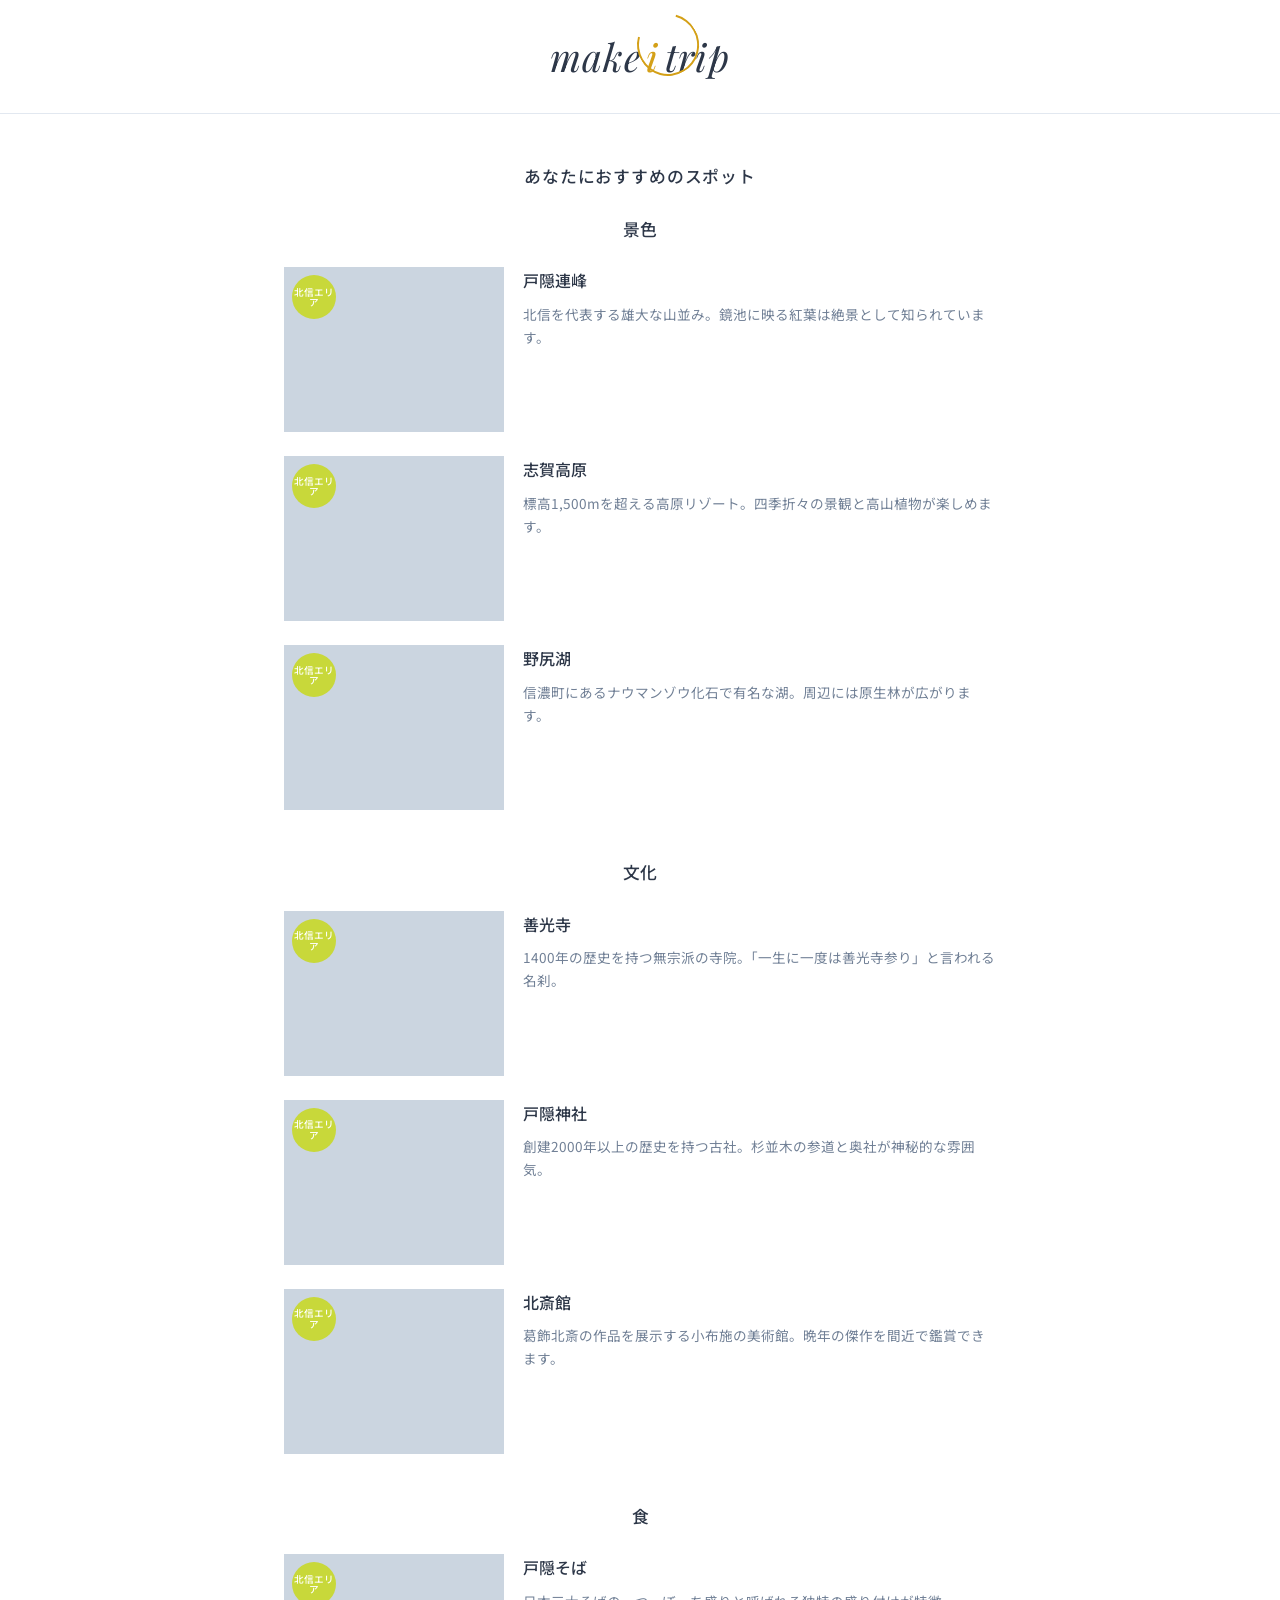
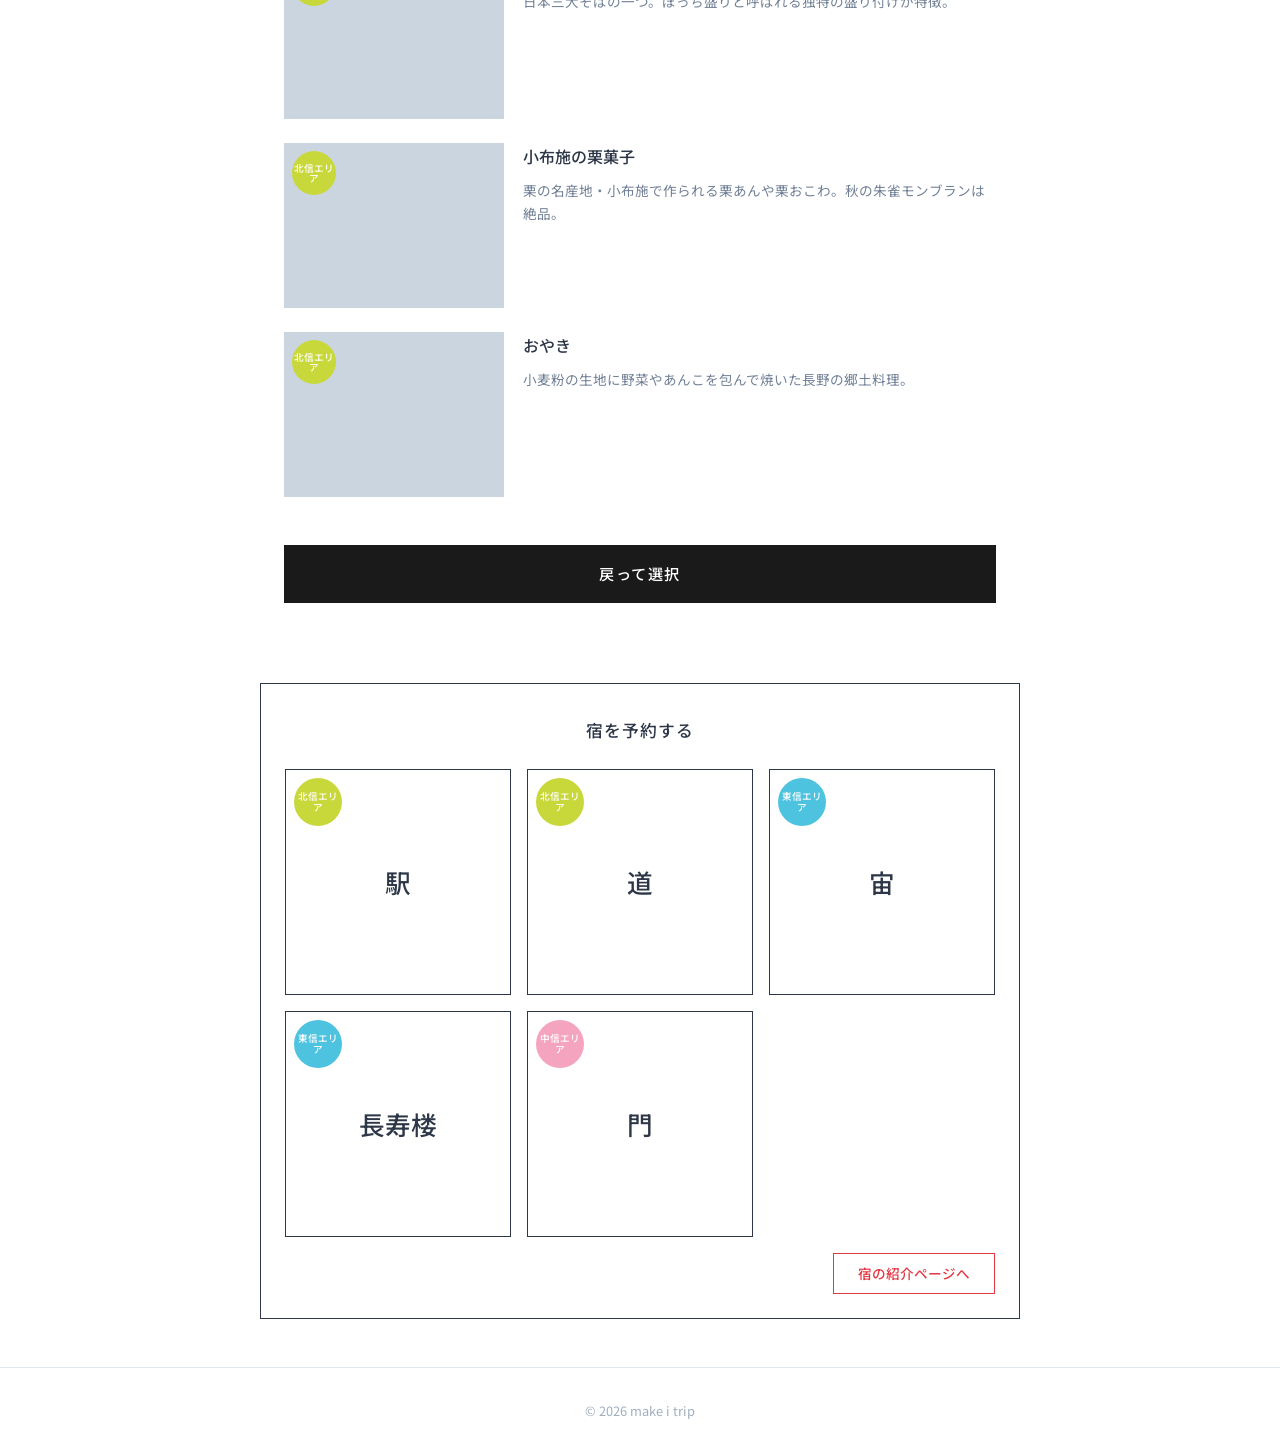
==== result.html @ 2dc40979 "Add files via upload" ====
<!DOCTYPE html>
<html lang="ja">
<head>
  <meta charset="UTF-8">
  <meta name="viewport" content="width=device-width, initial-scale=1.0">
  <title>あなたにおすすめのスポット - make i trip</title>
  <link rel="preconnect" href="https://fonts.googleapis.com">
  <link rel="preconnect" href="https://fonts.gstatic.com" crossorigin>
  <link href="https://fonts.googleapis.com/css2?family=Noto+Sans+JP:wght@300;400;500;700&family=Playfair+Display:ital,wght@1,400;1,600&display=swap" rel="stylesheet">
  <link rel="stylesheet" href="style.css">
</head>
<body>
  <!-- ヘッダー（簡易版） -->
  <header class="site-header-simple">
    <a href="index.html" class="logo-link">
      <h1 class="logo">make <span class="logo-i">i</span> trip</h1>
    </a>
  </header>

  <!-- 結果セクション -->
  <section class="result-section">
    <h2 class="section-title">あなたにおすすめのスポット</h2>

    <!-- 景色 -->
    <div class="result-category">
      <h3 class="result-category-title">景色</h3>
      <div class="spot-list" id="spots-scenery"></div>
    </div>

    <!-- 文化 -->
    <div class="result-category">
      <h3 class="result-category-title">文化</h3>
      <div class="spot-list" id="spots-culture"></div>
    </div>

    <!-- 食 -->
    <div class="result-category">
      <h3 class="result-category-title">食</h3>
      <div class="spot-list" id="spots-food"></div>
    </div>

    <div class="back-button-wrap">
      <a href="index.html" class="back-button">戻って選択</a>
    </div>
  </section>

  <!-- 宿を予約する（トップと同じ） -->
  <section class="hotels">
    <h2 class="section-title">宿を予約する</h2>
    <div class="hotel-grid">
      <div class="hotel-card">
        <span class="hotel-area-tag tag-hokushin">北信エリア</span>
        <p class="hotel-name">駅</p>
      </div>
      <div class="hotel-card">
        <span class="hotel-area-tag tag-hokushin">北信エリア</span>
        <p class="hotel-name">道</p>
      </div>
      <div class="hotel-card">
        <span class="hotel-area-tag tag-toshin">東信エリア</span>
        <p class="hotel-name">宙</p>
      </div>
      <div class="hotel-card">
        <span class="hotel-area-tag tag-toshin">東信エリア</span>
        <p class="hotel-name">長寿楼</p>
      </div>
      <div class="hotel-card">
        <span class="hotel-area-tag tag-chushin">中信エリア</span>
        <p class="hotel-name">門</p>
      </div>
    </div>
    <div class="hotel-link-wrap">
      <a href="#" class="hotel-link">宿の紹介ページへ</a>
    </div>
  </section>

  <footer class="site-footer">
    <p>&copy; 2026 make i trip</p>
  </footer>

  <script src="data.js"></script>
  <script src="result.js"></script>
</body>
</html>
---- style.css ----
/* ===== Reset & Base ===== */
* {
  margin: 0;
  padding: 0;
  box-sizing: border-box;
}

body {
  font-family: 'Noto Sans JP', sans-serif;
  background: #fff;
  color: #2d3748;
  line-height: 1.7;
  -webkit-font-smoothing: antialiased;
}

/* カラー変数 */
:root {
  --color-hokushin: #c8d83a;
  --color-toshin: #4ec3e0;
  --color-chushin: #f5a4c0;
  --color-nanshin: #f5d030;
  --color-text: #2d3748;
  --color-muted: #718096;
  --color-border: #2d3748;
  --color-link: #e63946;
}

/* ===== Header ===== */
.site-header {
  position: relative;
  background: #fff;
  width: 100%;
}

.lang-switch {
  position: absolute;
  top: 0.8rem;
  right: 1rem;
  font-size: 0.85rem;
  z-index: 10;
}

.lang-link {
  color: #2d3748;
  text-decoration: none;
}

.lang-link:hover {
  text-decoration: underline;
}

.lang-sep {
  margin: 0 0.4rem;
  color: #2d3748;
}

/* 4枚の写真 (2x2 グリッド) */
.hero-photos {
  display: grid;
  grid-template-columns: 1fr 1fr;
  grid-template-rows: 1fr 1fr;
  gap: 0;
  width: 100%;
  aspect-ratio: 16/9;
  max-height: 360px;
}

.hero-photo {
  background-size: cover;
  background-position: center;
  background-color: #cbd5e0;
}

.hero-photo-1 {
  background-image: url('https://images.unsplash.com/photo-1542640244-7e672d6cef4e?w=800&q=80');
}
.hero-photo-2 {
  background-image: url('https://images.unsplash.com/photo-1528360983277-13d401cdc186?w=800&q=80');
}
.hero-photo-3 {
  background-image: url('https://images.unsplash.com/photo-1480796927426-f609979314bd?w=800&q=80');
}
.hero-photo-4 {
  background-image: url('https://images.unsplash.com/photo-1490806843957-31f4c9a91c65?w=800&q=80');
}

/* 中央のロゴ */
.hero-logo {
  position: absolute;
  top: 50%;
  left: 50%;
  transform: translate(-50%, -50%);
  background: rgba(255, 255, 255, 0.95);
  padding: 1.5rem 3rem;
  border-radius: 4px;
  text-align: center;
  z-index: 5;
}

.logo {
  font-family: 'Playfair Display', serif;
  font-style: italic;
  font-size: 2.4rem;
  font-weight: 400;
  color: #2d3748;
  letter-spacing: 0.02em;
  display: flex;
  align-items: center;
  justify-content: center;
  gap: 0.1em;
  white-space: nowrap;
}

.logo-i {
  display: inline-block;
  position: relative;
  color: #d4a017;
  margin: 0 0.05em;
}

.logo-i::before {
  content: '';
  position: absolute;
  top: -0.25em;
  left: -0.25em;
  width: 1.5em;
  height: 1.5em;
  border: 2px solid #d4a017;
  border-radius: 50%;
  border-top-color: transparent;
  transform: rotate(-30deg);
}

.tagline {
  font-family: 'Playfair Display', serif;
  font-style: italic;
  font-size: 0.95rem;
  color: #718096;
  margin-top: 0.4rem;
  letter-spacing: 0.05em;
}

/* シンプルヘッダー（結果ページ） */
.site-header-simple {
  background: #fff;
  padding: 1.5rem 1rem;
  text-align: center;
  border-bottom: 1px solid #e2e8f0;
}

.logo-link {
  text-decoration: none;
  display: inline-block;
}

/* ===== Section共通 ===== */
section {
  max-width: 760px;
  margin: 0 auto;
  padding: 3rem 1.5rem;
}

.section-title {
  font-size: 1.05rem;
  font-weight: 500;
  text-align: center;
  margin-bottom: 1.5rem;
  letter-spacing: 0.05em;
}

/* ===== コンセプト ===== */
.concept {
  text-align: center;
  padding-bottom: 2rem;
}

.concept-text {
  font-size: 0.9rem;
  line-height: 2;
  color: #4a5568;
}

/* ===== 4エリア紹介セクション ===== */
.regions {
  background: #f5f7f9;
  max-width: 100%;
  padding: 3rem 1.5rem;
}

.regions-inner {
  max-width: 760px;
  margin: 0 auto;
  display: grid;
  grid-template-columns: 1fr 1fr 1fr;
  grid-template-rows: auto auto auto;
  gap: 1rem;
  position: relative;
}

/* マップ本体 (中央) */
.map-container {
  grid-column: 2 / 3;
  grid-row: 1 / 4;
  display: flex;
  align-items: center;
  justify-content: center;
}

.map-shape {
  width: 100%;
  max-width: 220px;
  aspect-ratio: 0.85;
  display: grid;
  grid-template-columns: 1fr 1fr;
  grid-template-rows: 1fr 1fr;
  border-radius: 4px;
  overflow: hidden;
  position: relative;
}

.map-region {
  display: flex;
  align-items: center;
  justify-content: center;
  font-weight: 700;
  color: #fff;
  font-size: 0.95rem;
}

.map-region span {
  display: block;
}

.map-hokushin { background: var(--color-hokushin); }
.map-toshin { background: var(--color-toshin); }
.map-chushin { background: var(--color-chushin); }
.map-nanshin { background: var(--color-nanshin); }

/* 4枚のカード（角に配置） */
.region-card {
  background: #fff;
  padding: 0.5rem;
  font-size: 0.7rem;
  display: flex;
  flex-direction: column;
  gap: 0.3rem;
}

.region-card-tl { grid-column: 1; grid-row: 1; }
.region-card-tr { grid-column: 3; grid-row: 1; }
.region-card-bl { grid-column: 1; grid-row: 3; }
.region-card-br { grid-column: 3; grid-row: 3; }

.region-card-photo {
  width: 100%;
  aspect-ratio: 16/10;
  background: #cbd5e0;
}

.region-card-text {
  font-size: 0.65rem;
  color: var(--color-muted);
  line-height: 1.3;
}

/* タイトル説明（右側） */
.regions-title-block {
  grid-column: 3;
  grid-row: 2;
  text-align: left;
  padding: 0.5rem;
  display: flex;
  flex-direction: column;
  justify-content: center;
}

.regions-title {
  font-size: 0.95rem;
  font-weight: 700;
  margin-bottom: 0.5rem;
  line-height: 1.5;
}

.regions-desc {
  font-size: 0.7rem;
  color: var(--color-muted);
  line-height: 1.6;
}

/* ===== AIコンシェルジュフォーム ===== */
.concierge {
  text-align: center;
}

.form-block {
  margin-bottom: 2rem;
}

.form-label {
  font-size: 0.9rem;
  font-weight: 500;
  margin-bottom: 0.8rem;
  color: var(--color-text);
}

.option-row {
  display: grid;
  gap: 0.6rem;
}

.option-row-4 {
  grid-template-columns: repeat(4, 1fr);
}

.option-card {
  cursor: pointer;
}

.option-card input {
  position: absolute;
  opacity: 0;
  pointer-events: none;
}

.option-card-inner {
  display: flex;
  align-items: center;
  justify-content: center;
  padding: 1.2rem 0.5rem;
  border: 1px solid #2d3748;
  background: #fff;
  font-size: 0.9rem;
  font-weight: 400;
  transition: all 0.2s;
  min-height: 65px;
}

.option-card:hover .option-card-inner {
  background: #f7fafc;
}

.option-card input:checked + .option-card-inner {
  background: #2d3748;
  color: #fff;
  border-color: #2d3748;
}

/* 旅の好み（写真付き） */
.option-grid {
  display: grid;
  grid-template-columns: repeat(3, 1fr);
  gap: 0.6rem;
}

.option-card-photo {
  cursor: pointer;
  position: relative;
}

.option-card-photo input {
  position: absolute;
  opacity: 0;
  pointer-events: none;
}

.option-photo {
  display: block;
  width: 100%;
  aspect-ratio: 4/3;
  background-size: cover;
  background-position: center;
  background-color: #cbd5e0;
  border: 2px solid transparent;
  transition: all 0.2s;
  position: relative;
}

.option-card-photo input:checked + .option-photo {
  border-color: #2d3748;
  box-shadow: 0 0 0 2px rgba(45, 55, 72, 0.2);
}

.option-photo-history {
  background-image: url('https://images.unsplash.com/photo-1528164344705-47542687000d?w=400&q=80');
}
.option-photo-culture {
  background-image: url('https://images.unsplash.com/photo-1480796927426-f609979314bd?w=400&q=80');
}
.option-photo-garden {
  background-image: url('https://images.unsplash.com/photo-1490806843957-31f4c9a91c65?w=400&q=80');
}
.option-photo-nature {
  background-image: url('https://images.unsplash.com/photo-1542640244-7e672d6cef4e?w=400&q=80');
}
.option-photo-onsen {
  background-image: url('https://images.unsplash.com/photo-1583416750470-965b2707b355?w=400&q=80');
}
.option-photo-gourmet {
  background-image: url('https://images.unsplash.com/photo-1553621042-f6e147245754?w=400&q=80');
}

.option-photo-label {
  display: block;
  text-align: center;
  font-size: 0.75rem;
  color: var(--color-text);
  margin-top: 0.4rem;
  font-weight: 400;
}

/* GO Button */
.go-button {
  display: block;
  width: 100%;
  max-width: 760px;
  margin: 2rem auto 0;
  padding: 1rem;
  background: #1a1a1a;
  color: #fff;
  border: none;
  font-size: 1rem;
  font-weight: 500;
  font-family: inherit;
  letter-spacing: 0.1em;
  cursor: pointer;
  transition: background 0.2s;
}

.go-button:hover {
  background: #4a5568;
}

/* ===== 宿を予約する ===== */
.hotels {
  border: 1px solid #2d3748;
  margin: 2rem auto;
  padding: 2rem 1.5rem 1.5rem;
  max-width: 760px;
}

.hotel-grid {
  display: grid;
  grid-template-columns: repeat(3, 1fr);
  gap: 1rem;
  margin-bottom: 1rem;
}

.hotel-card {
  border: 1px solid #2d3748;
  padding: 1rem;
  position: relative;
  aspect-ratio: 1;
  display: flex;
  align-items: center;
  justify-content: center;
  background: #fff;
}

.hotel-area-tag {
  position: absolute;
  top: 0.5rem;
  left: 0.5rem;
  display: inline-flex;
  align-items: center;
  justify-content: center;
  width: 48px;
  height: 48px;
  border-radius: 50%;
  font-size: 0.6rem;
  color: #fff;
  font-weight: 500;
  text-align: center;
  line-height: 1.1;
}

.tag-hokushin { background: var(--color-hokushin); }
.tag-toshin { background: var(--color-toshin); }
.tag-chushin { background: var(--color-chushin); }
.tag-nanshin { background: var(--color-nanshin); }

.hotel-name {
  font-size: 1.6rem;
  font-weight: 500;
  text-align: center;
}

.hotel-link-wrap {
  text-align: right;
  margin-top: 0.5rem;
}

.hotel-link {
  display: inline-block;
  padding: 0.5rem 1.5rem;
  border: 1px solid var(--color-link);
  color: var(--color-link);
  text-decoration: none;
  font-size: 0.85rem;
  font-weight: 500;
  transition: all 0.2s;
}

.hotel-link:hover {
  background: var(--color-link);
  color: #fff;
}

/* ===== 結果ページ ===== */
.result-section {
  text-align: center;
  padding-bottom: 1rem;
}

.result-category {
  margin-bottom: 3rem;
}

.result-category-title {
  font-size: 1.05rem;
  font-weight: 500;
  text-align: center;
  margin-bottom: 1.5rem;
}

.spot-list {
  display: flex;
  flex-direction: column;
  gap: 1.5rem;
}

.spot-card {
  display: grid;
  grid-template-columns: 220px 1fr;
  gap: 1.2rem;
  align-items: start;
  text-align: left;
}

.spot-photo {
  width: 100%;
  aspect-ratio: 4/3;
  background-size: cover;
  background-position: center;
  background-color: #cbd5e0;
  position: relative;
}

.spot-area-tag {
  position: absolute;
  top: 0.5rem;
  left: 0.5rem;
  width: 44px;
  height: 44px;
  border-radius: 50%;
  display: inline-flex;
  align-items: center;
  justify-content: center;
  font-size: 0.6rem;
  color: #fff;
  font-weight: 500;
  text-align: center;
  line-height: 1.1;
}

.spot-info h4 {
  font-size: 1rem;
  font-weight: 500;
  margin-bottom: 0.5rem;
  color: var(--color-text);
}

.spot-info p {
  font-size: 0.85rem;
  line-height: 1.7;
  color: var(--color-muted);
}

.back-button-wrap {
  text-align: center;
  margin: 2rem 0;
}

.back-button {
  display: inline-block;
  width: 100%;
  max-width: 760px;
  padding: 1rem;
  background: #1a1a1a;
  color: #fff;
  text-decoration: none;
  font-size: 0.95rem;
  font-weight: 500;
  letter-spacing: 0.1em;
  text-align: center;
  transition: background 0.2s;
}

.back-button:hover {
  background: #4a5568;
}

/* ===== Footer ===== */
.site-footer {
  text-align: center;
  padding: 2rem 1rem;
  color: #a0aec0;
  font-size: 0.8rem;
  border-top: 1px solid #e2e8f0;
  margin-top: 3rem;
}

/* ===== Responsive ===== */
@media (max-width: 600px) {
  .hero-photos {
    aspect-ratio: 4/3;
  }

  .hero-logo {
    padding: 1rem 1.5rem;
  }

  .logo {
    font-size: 1.8rem;
  }

  .tagline {
    font-size: 0.8rem;
  }

  .regions-inner {
    grid-template-columns: 1fr;
    grid-template-rows: auto;
  }

  .map-container {
    grid-column: 1;
    grid-row: auto;
    margin: 1rem 0;
  }

  .map-shape {
    max-width: 200px;
  }

  .region-card,
  .regions-title-block {
    grid-column: 1;
    grid-row: auto;
  }

  .regions-title-block {
    text-align: center;
    order: -1;
  }

  .option-row-4 {
    grid-template-columns: repeat(2, 1fr);
  }

  .option-grid {
    grid-template-columns: repeat(2, 1fr);
  }

  .hotel-grid {
    grid-template-columns: repeat(2, 1fr);
  }

  .spot-card {
    grid-template-columns: 1fr;
  }

  .spot-photo {
    max-width: 280px;
    margin: 0 auto;
  }

  section {
    padding: 2rem 1rem;
  }

  .hotels {
    padding: 1.5rem 1rem;
  }
}
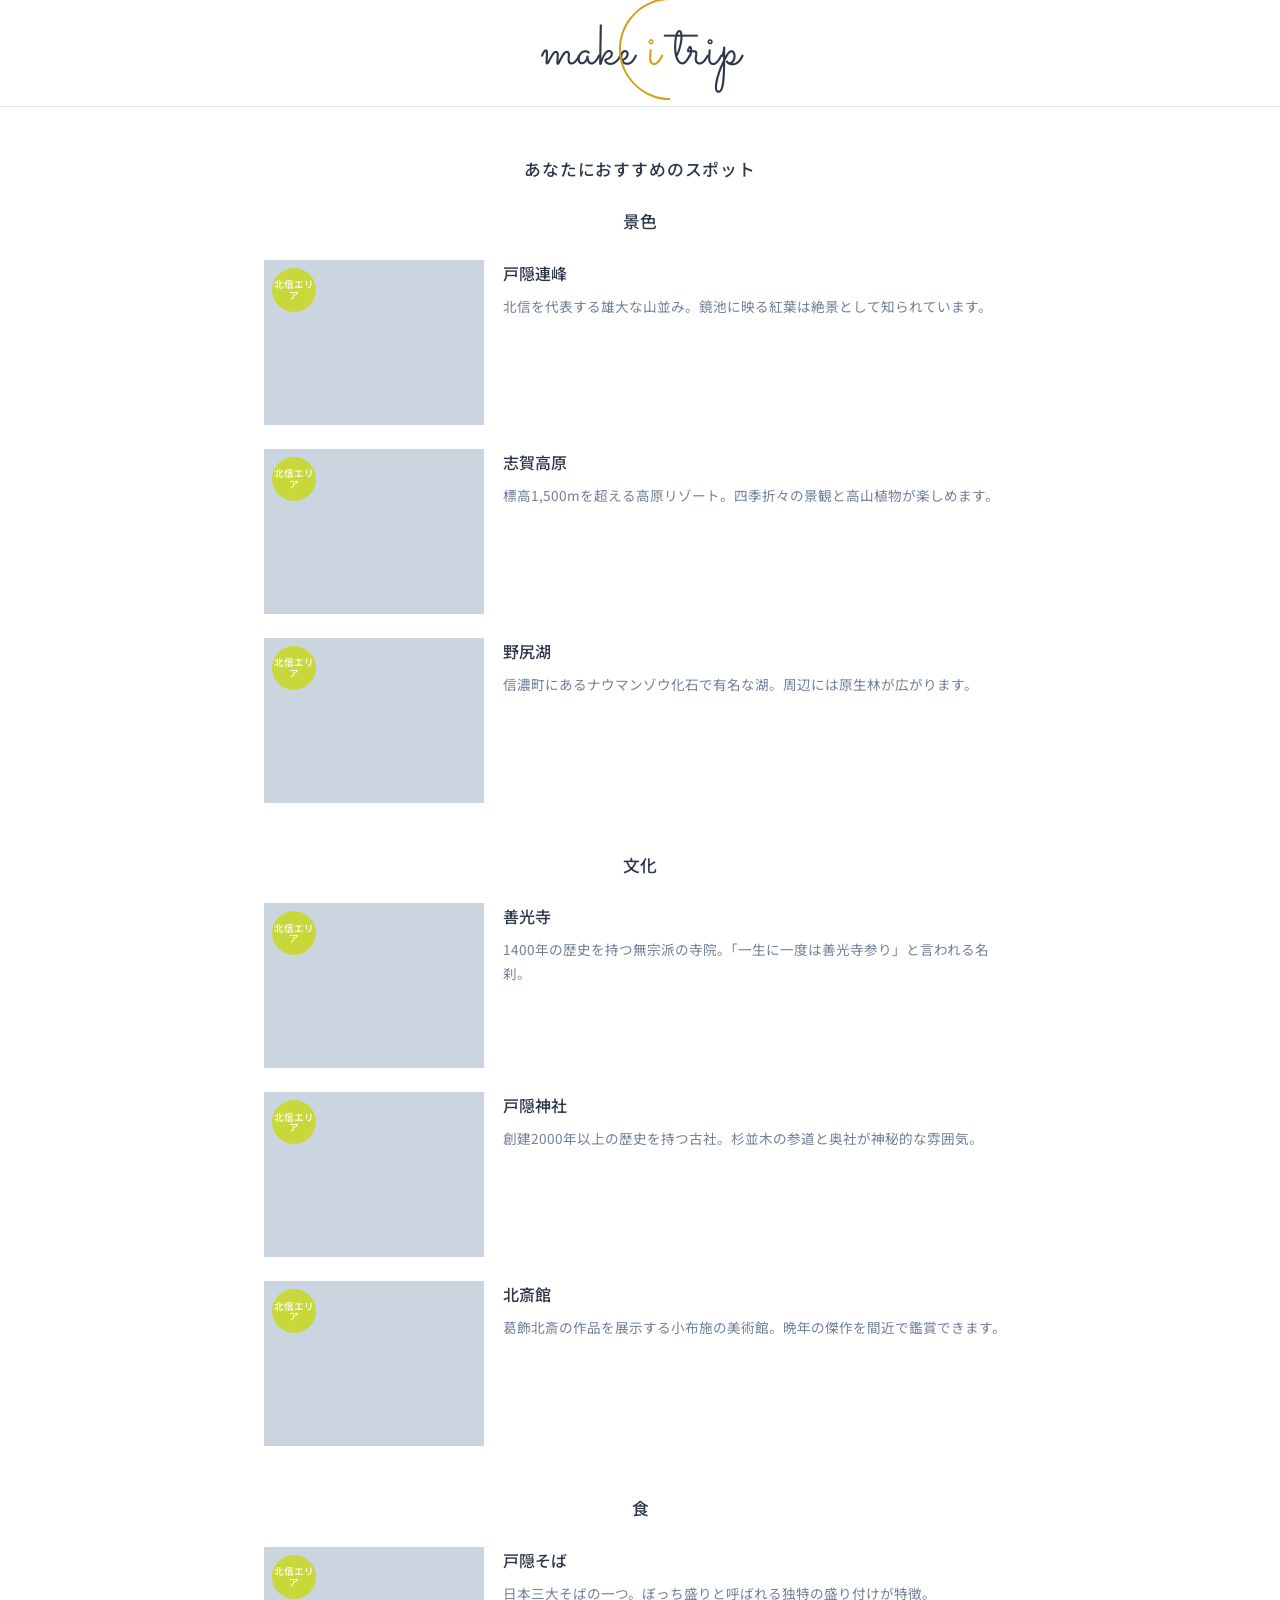
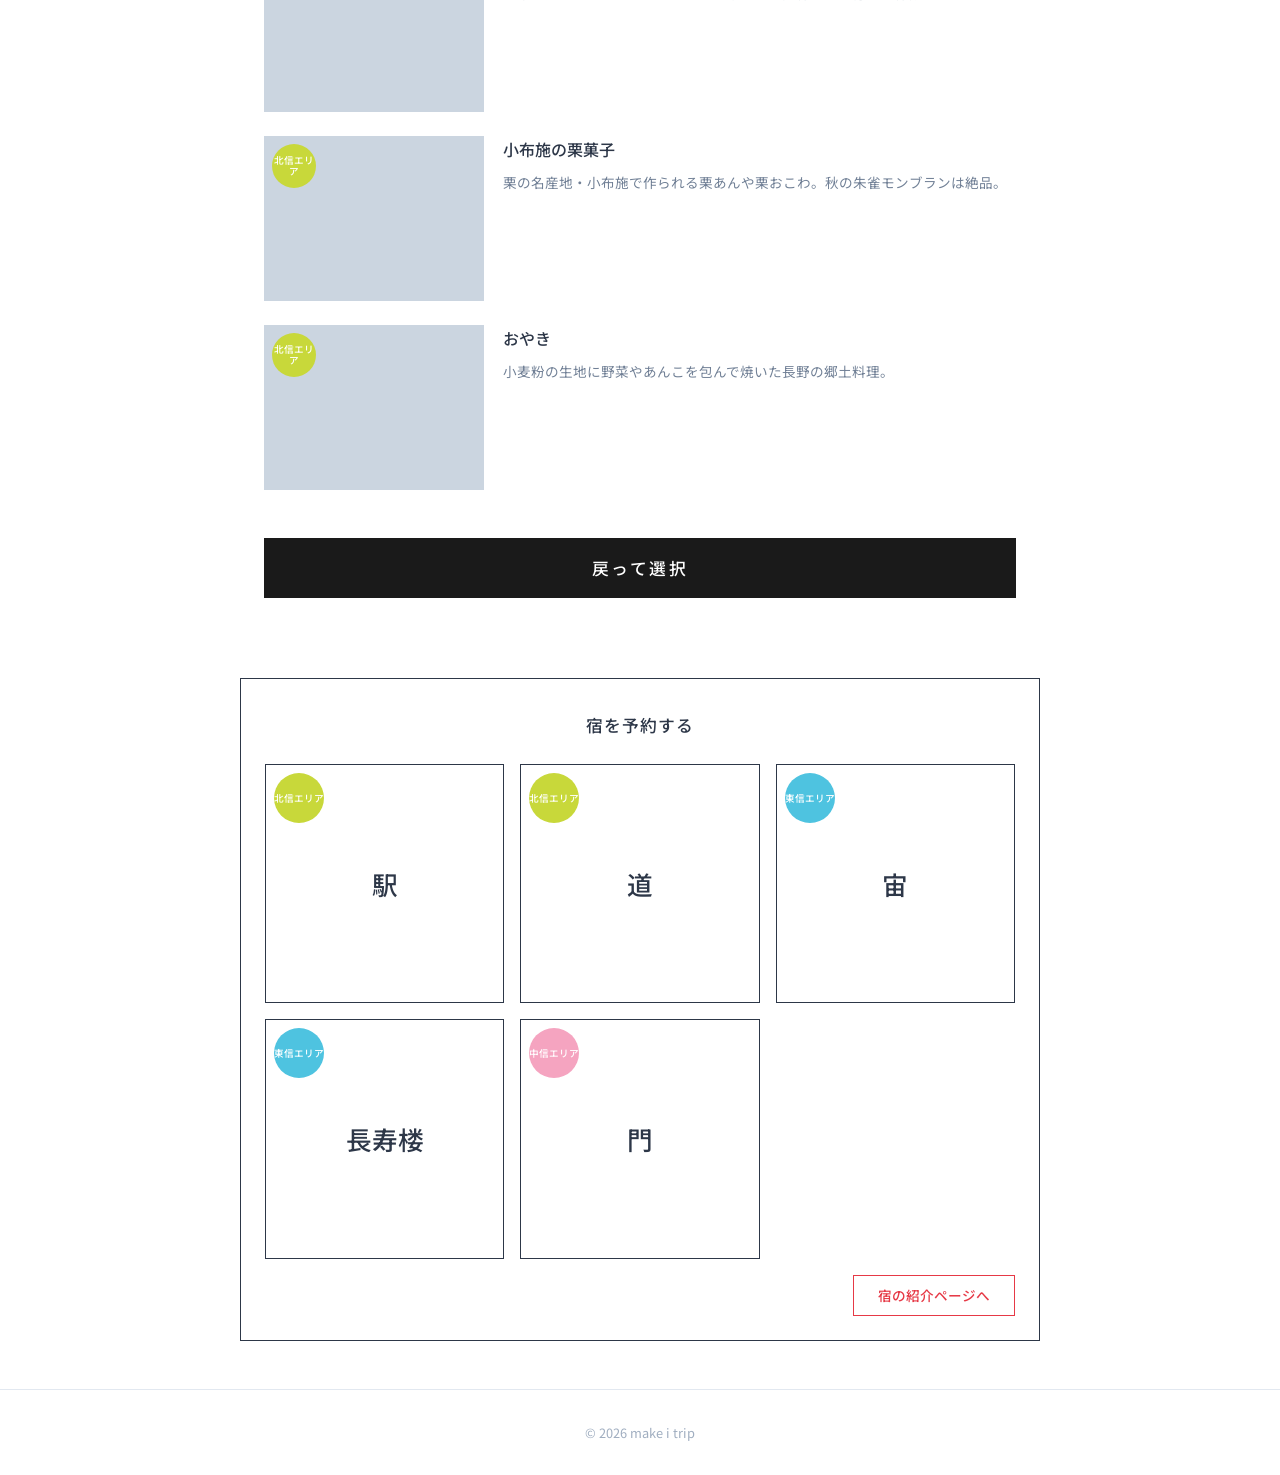
==== commit 6b48c49c: "Add files via upload" ====
--- a/result.html
+++ b/result.html
@@ -6,7 +6,7 @@
   <title>あなたにおすすめのスポット - make i trip</title>
   <link rel="preconnect" href="https://fonts.googleapis.com">
   <link rel="preconnect" href="https://fonts.gstatic.com" crossorigin>
-  <link href="https://fonts.googleapis.com/css2?family=Noto+Sans+JP:wght@300;400;500;700&family=Playfair+Display:ital,wght@1,400;1,600&display=swap" rel="stylesheet">
+  <link href="https://fonts.googleapis.com/css2?family=Noto+Sans+JP:wght@300;400;500;700&family=Sacramento&family=Italianno&display=swap" rel="stylesheet">
   <link rel="stylesheet" href="style.css">
 </head>
 <body>
--- a/style.css
+++ b/style.css
@@ -13,7 +13,6 @@
   -webkit-font-smoothing: antialiased;
 }
 
-/* カラー変数 */
 :root {
   --color-hokushin: #c8d83a;
   --color-toshin: #4ec3e0;
@@ -21,7 +20,6 @@
   --color-nanshin: #f5d030;
   --color-text: #2d3748;
   --color-muted: #718096;
-  --color-border: #2d3748;
   --color-link: #e63946;
 }
 
@@ -38,10 +36,12 @@
   right: 1rem;
   font-size: 0.85rem;
   z-index: 10;
+  color: #fff;
+  text-shadow: 0 1px 3px rgba(0, 0, 0, 0.5);
 }
 
 .lang-link {
-  color: #2d3748;
+  color: #fff;
   text-decoration: none;
 }
 
@@ -51,18 +51,16 @@
 
 .lang-sep {
   margin: 0 0.4rem;
-  color: #2d3748;
-}
-
-/* 4枚の写真 (2x2 グリッド) */
+}
+
+/* 4枚の写真 (2x2) - 日本の観光地（雪猿、寺院、街並み、桜と富士山） */
 .hero-photos {
   display: grid;
   grid-template-columns: 1fr 1fr;
   grid-template-rows: 1fr 1fr;
   gap: 0;
   width: 100%;
-  aspect-ratio: 16/9;
-  max-height: 360px;
+  height: 380px;
 }
 
 .hero-photo {
@@ -71,15 +69,19 @@
   background-color: #cbd5e0;
 }
 
+/* 富士山と五重塔 */
 .hero-photo-1 {
-  background-image: url('https://images.unsplash.com/photo-1542640244-7e672d6cef4e?w=800&q=80');
-}
+  background-image: url('https://images.unsplash.com/photo-1528164344705-47542687000d?w=800&q=80');
+}
+/* 赤い提灯の街 */
 .hero-photo-2 {
-  background-image: url('https://images.unsplash.com/photo-1528360983277-13d401cdc186?w=800&q=80');
-}
+  background-image: url('https://images.unsplash.com/photo-1545569310-a974ad22fc94?w=800&q=80');
+}
+/* 古い日本の街並み */
 .hero-photo-3 {
   background-image: url('https://images.unsplash.com/photo-1480796927426-f609979314bd?w=800&q=80');
 }
+/* 桜と富士山 */
 .hero-photo-4 {
   background-image: url('https://images.unsplash.com/photo-1490806843957-31f4c9a91c65?w=800&q=80');
 }
@@ -90,54 +92,53 @@
   top: 50%;
   left: 50%;
   transform: translate(-50%, -50%);
-  background: rgba(255, 255, 255, 0.95);
-  padding: 1.5rem 3rem;
-  border-radius: 4px;
+  background: #fff;
+  padding: 1.5rem 3rem 1.2rem;
   text-align: center;
   z-index: 5;
+  min-width: 320px;
 }
 
 .logo {
-  font-family: 'Playfair Display', serif;
-  font-style: italic;
-  font-size: 2.4rem;
+  font-family: 'Sacramento', cursive;
+  font-size: 3.6rem;
   font-weight: 400;
   color: #2d3748;
-  letter-spacing: 0.02em;
-  display: flex;
-  align-items: center;
-  justify-content: center;
-  gap: 0.1em;
+  letter-spacing: 0.01em;
   white-space: nowrap;
+  display: inline-block;
+  line-height: 1;
+  position: relative;
 }
 
 .logo-i {
   display: inline-block;
   position: relative;
   color: #d4a017;
-  margin: 0 0.05em;
-}
-
+}
+
+/* "i" の周りの swooping ring (黄色のスワッシュ) */
 .logo-i::before {
   content: '';
   position: absolute;
-  top: -0.25em;
-  left: -0.25em;
-  width: 1.5em;
-  height: 1.5em;
-  border: 2px solid #d4a017;
+  top: -0.45em;
+  left: -0.5em;
+  width: 1.7em;
+  height: 1.7em;
+  border: 2.5px solid #d4a017;
   border-radius: 50%;
   border-top-color: transparent;
-  transform: rotate(-30deg);
+  border-right-color: transparent;
+  transform: rotate(45deg);
 }
 
 .tagline {
-  font-family: 'Playfair Display', serif;
-  font-style: italic;
-  font-size: 0.95rem;
+  font-family: 'Italianno', cursive;
+  font-size: 1.3rem;
   color: #718096;
-  margin-top: 0.4rem;
+  margin-top: 0.2rem;
   letter-spacing: 0.05em;
+  display: block;
 }
 
 /* シンプルヘッダー（結果ページ） */
@@ -155,7 +156,7 @@
 
 /* ===== Section共通 ===== */
 section {
-  max-width: 760px;
+  max-width: 800px;
   margin: 0 auto;
   padding: 3rem 1.5rem;
 }
@@ -175,116 +176,138 @@
 }
 
 .concept-text {
-  font-size: 0.9rem;
-  line-height: 2;
+  font-size: 0.95rem;
+  line-height: 2.1;
   color: #4a5568;
 }
 
-/* ===== 4エリア紹介セクション ===== */
+/* ===== 4エリア紹介 ===== */
 .regions {
   background: #f5f7f9;
   max-width: 100%;
-  padding: 3rem 1.5rem;
-}
-
-.regions-inner {
-  max-width: 760px;
+  padding: 4rem 1.5rem;
+}
+
+.regions-layout {
+  max-width: 880px;
   margin: 0 auto;
   display: grid;
-  grid-template-columns: 1fr 1fr 1fr;
-  grid-template-rows: auto auto auto;
-  gap: 1rem;
+  grid-template-columns: 1.5fr 1fr;
+  gap: 2rem;
+  align-items: center;
+}
+
+/* マップ + カード のエリア */
+.regions-map-area {
   position: relative;
-}
-
-/* マップ本体 (中央) */
-.map-container {
-  grid-column: 2 / 3;
-  grid-row: 1 / 4;
-  display: flex;
-  align-items: center;
-  justify-content: center;
-}
-
-.map-shape {
   width: 100%;
-  max-width: 220px;
-  aspect-ratio: 0.85;
-  display: grid;
-  grid-template-columns: 1fr 1fr;
-  grid-template-rows: 1fr 1fr;
-  border-radius: 4px;
-  overflow: hidden;
-  position: relative;
-}
-
-.map-region {
-  display: flex;
-  align-items: center;
-  justify-content: center;
-  font-weight: 700;
-  color: #fff;
-  font-size: 0.95rem;
-}
-
-.map-region span {
-  display: block;
-}
-
-.map-hokushin { background: var(--color-hokushin); }
-.map-toshin { background: var(--color-toshin); }
-.map-chushin { background: var(--color-chushin); }
-.map-nanshin { background: var(--color-nanshin); }
-
-/* 4枚のカード（角に配置） */
+  aspect-ratio: 1 / 0.85;
+}
+
+.nagano-map {
+  position: absolute;
+  top: 50%;
+  left: 50%;
+  transform: translate(-50%, -50%);
+  width: 42%;
+  height: auto;
+  z-index: 2;
+}
+
+/* 4つのカード（角配置） */
 .region-card {
+  position: absolute;
   background: #fff;
-  padding: 0.5rem;
-  font-size: 0.7rem;
-  display: flex;
-  flex-direction: column;
-  gap: 0.3rem;
-}
-
-.region-card-tl { grid-column: 1; grid-row: 1; }
-.region-card-tr { grid-column: 3; grid-row: 1; }
-.region-card-bl { grid-column: 1; grid-row: 3; }
-.region-card-br { grid-column: 3; grid-row: 3; }
+  padding: 0.35rem;
+  width: 30%;
+  z-index: 3;
+  box-shadow: 0 1px 2px rgba(0, 0, 0, 0.05);
+}
+
+.region-card-tl { top: 0; left: 0; }
+.region-card-r { top: 30%; right: 0; }
+.region-card-bl { bottom: 0; left: 0; }
+.region-card-br { bottom: 0; right: 0; }
+
+/* コネクターライン */
+.regions-map-area::before,
+.regions-map-area::after,
+.region-card::before {
+  content: '';
+  position: absolute;
+  background: #2d3748;
+  z-index: 1;
+}
+
+/* 北信カード→北信エリアへの線 */
+.region-card-tl::before {
+  width: 40px;
+  height: 1px;
+  top: 50%;
+  right: -35px;
+}
+
+/* 中信カード→中信エリアへの線 */
+.region-card-bl::before {
+  width: 40px;
+  height: 1px;
+  top: 30%;
+  right: -35px;
+}
+
+/* 東信カード→東信エリアへの線 */
+.region-card-r::before {
+  width: 40px;
+  height: 1px;
+  top: 50%;
+  left: -35px;
+}
+
+/* 南信カード→南信エリアへの線 */
+.region-card-br::before {
+  width: 40px;
+  height: 1px;
+  top: 50%;
+  left: -35px;
+}
 
 .region-card-photo {
   width: 100%;
   aspect-ratio: 16/10;
   background: #cbd5e0;
+  margin-bottom: 0.3rem;
 }
 
 .region-card-text {
+  font-size: 0.6rem;
+  color: var(--color-muted);
+  line-height: 1.4;
+}
+
+.region-card-text strong {
+  color: var(--color-text);
   font-size: 0.65rem;
+  display: block;
+  margin-bottom: 0.1rem;
+}
+
+/* 右側のテキスト */
+.regions-text {
+  padding: 1rem 0;
+}
+
+.regions-title {
+  font-size: 1.15rem;
+  font-weight: 700;
+  margin-bottom: 1rem;
+  line-height: 1.6;
+  color: var(--color-text);
+}
+
+.regions-desc {
+  font-size: 0.85rem;
   color: var(--color-muted);
-  line-height: 1.3;
-}
-
-/* タイトル説明（右側） */
-.regions-title-block {
-  grid-column: 3;
-  grid-row: 2;
-  text-align: left;
-  padding: 0.5rem;
-  display: flex;
-  flex-direction: column;
-  justify-content: center;
-}
-
-.regions-title {
-  font-size: 0.95rem;
-  font-weight: 700;
-  margin-bottom: 0.5rem;
-  line-height: 1.5;
-}
-
-.regions-desc {
-  font-size: 0.7rem;
-  color: var(--color-muted);
-  line-height: 1.6;
+  line-height: 1.8;
 }
 
 /* ===== AIコンシェルジュフォーム ===== */
@@ -293,11 +316,11 @@
 }
 
 .form-block {
-  margin-bottom: 2rem;
+  margin-bottom: 1.8rem;
 }
 
 .form-label {
-  font-size: 0.9rem;
+  font-size: 0.95rem;
   font-weight: 500;
   margin-bottom: 0.8rem;
   color: var(--color-text);
@@ -372,7 +395,6 @@
   background-color: #cbd5e0;
   border: 2px solid transparent;
   transition: all 0.2s;
-  position: relative;
 }
 
 .option-card-photo input:checked + .option-photo {
@@ -380,23 +402,29 @@
   box-shadow: 0 0 0 2px rgba(45, 55, 72, 0.2);
 }
 
+/* 歴史伝統景観: 雪と城/古い建物 */
 .option-photo-history {
-  background-image: url('https://images.unsplash.com/photo-1528164344705-47542687000d?w=400&q=80');
-}
+  background-image: url('https://images.unsplash.com/photo-1528360983277-13d401cdc186?w=400&q=80');
+}
+/* 寺社仏閣文化: 神社・お寺 */
 .option-photo-culture {
+  background-image: url('https://images.unsplash.com/photo-1478436127897-769e1538f1a2?w=400&q=80');
+}
+/* 庭園景観: 山中の朱色の橋 */
+.option-photo-garden {
   background-image: url('https://images.unsplash.com/photo-1480796927426-f609979314bd?w=400&q=80');
 }
-.option-photo-garden {
-  background-image: url('https://images.unsplash.com/photo-1490806843957-31f4c9a91c65?w=400&q=80');
-}
+/* 雄大な自然: 雪山・富士山 */
 .option-photo-nature {
   background-image: url('https://images.unsplash.com/photo-1542640244-7e672d6cef4e?w=400&q=80');
 }
+/* 温泉地温泉: 雪猿・温泉 */
 .option-photo-onsen {
   background-image: url('https://images.unsplash.com/photo-1583416750470-965b2707b355?w=400&q=80');
 }
+/* ご当地美食: 寿司 */
 .option-photo-gourmet {
-  background-image: url('https://images.unsplash.com/photo-1553621042-f6e147245754?w=400&q=80');
+  background-image: url('https://images.unsplash.com/photo-1579871494447-9811cf80d66c?w=400&q=80');
 }
 
 .option-photo-label {
@@ -412,16 +440,15 @@
 .go-button {
   display: block;
   width: 100%;
-  max-width: 760px;
   margin: 2rem auto 0;
   padding: 1rem;
   background: #1a1a1a;
   color: #fff;
   border: none;
-  font-size: 1rem;
+  font-size: 1.05rem;
   font-weight: 500;
   font-family: inherit;
-  letter-spacing: 0.1em;
+  letter-spacing: 0.15em;
   cursor: pointer;
   transition: background 0.2s;
 }
@@ -435,7 +462,7 @@
   border: 1px solid #2d3748;
   margin: 2rem auto;
   padding: 2rem 1.5rem 1.5rem;
-  max-width: 760px;
+  max-width: 800px;
 }
 
 .hotel-grid {
@@ -463,8 +490,8 @@
   display: inline-flex;
   align-items: center;
   justify-content: center;
-  width: 48px;
-  height: 48px;
+  width: 50px;
+  height: 50px;
   border-radius: 50%;
   font-size: 0.6rem;
   color: #fff;
@@ -583,14 +610,14 @@
 .back-button {
   display: inline-block;
   width: 100%;
-  max-width: 760px;
+  max-width: 800px;
   padding: 1rem;
   background: #1a1a1a;
   color: #fff;
   text-decoration: none;
-  font-size: 0.95rem;
-  font-weight: 500;
-  letter-spacing: 0.1em;
+  font-size: 1.05rem;
+  font-weight: 500;
+  letter-spacing: 0.15em;
   text-align: center;
   transition: background 0.2s;
 }
@@ -610,47 +637,37 @@
 }
 
 /* ===== Responsive ===== */
-@media (max-width: 600px) {
+@media (max-width: 700px) {
   .hero-photos {
-    aspect-ratio: 4/3;
+    height: 280px;
   }
 
   .hero-logo {
-    padding: 1rem 1.5rem;
+    padding: 1.2rem 2rem;
+    min-width: 240px;
   }
 
   .logo {
-    font-size: 1.8rem;
+    font-size: 1.9rem;
   }
 
   .tagline {
-    font-size: 0.8rem;
-  }
-
-  .regions-inner {
+    font-size: 0.85rem;
+  }
+
+  .regions-layout {
     grid-template-columns: 1fr;
-    grid-template-rows: auto;
-  }
-
-  .map-container {
-    grid-column: 1;
-    grid-row: auto;
-    margin: 1rem 0;
-  }
-
-  .map-shape {
-    max-width: 200px;
-  }
-
-  .region-card,
-  .regions-title-block {
-    grid-column: 1;
-    grid-row: auto;
-  }
-
-  .regions-title-block {
+    gap: 1rem;
+  }
+
+  .regions-text {
     text-align: center;
     order: -1;
+  }
+
+  .regions-map-area {
+    max-width: 360px;
+    margin: 0 auto;
   }
 
   .option-row-4 {
